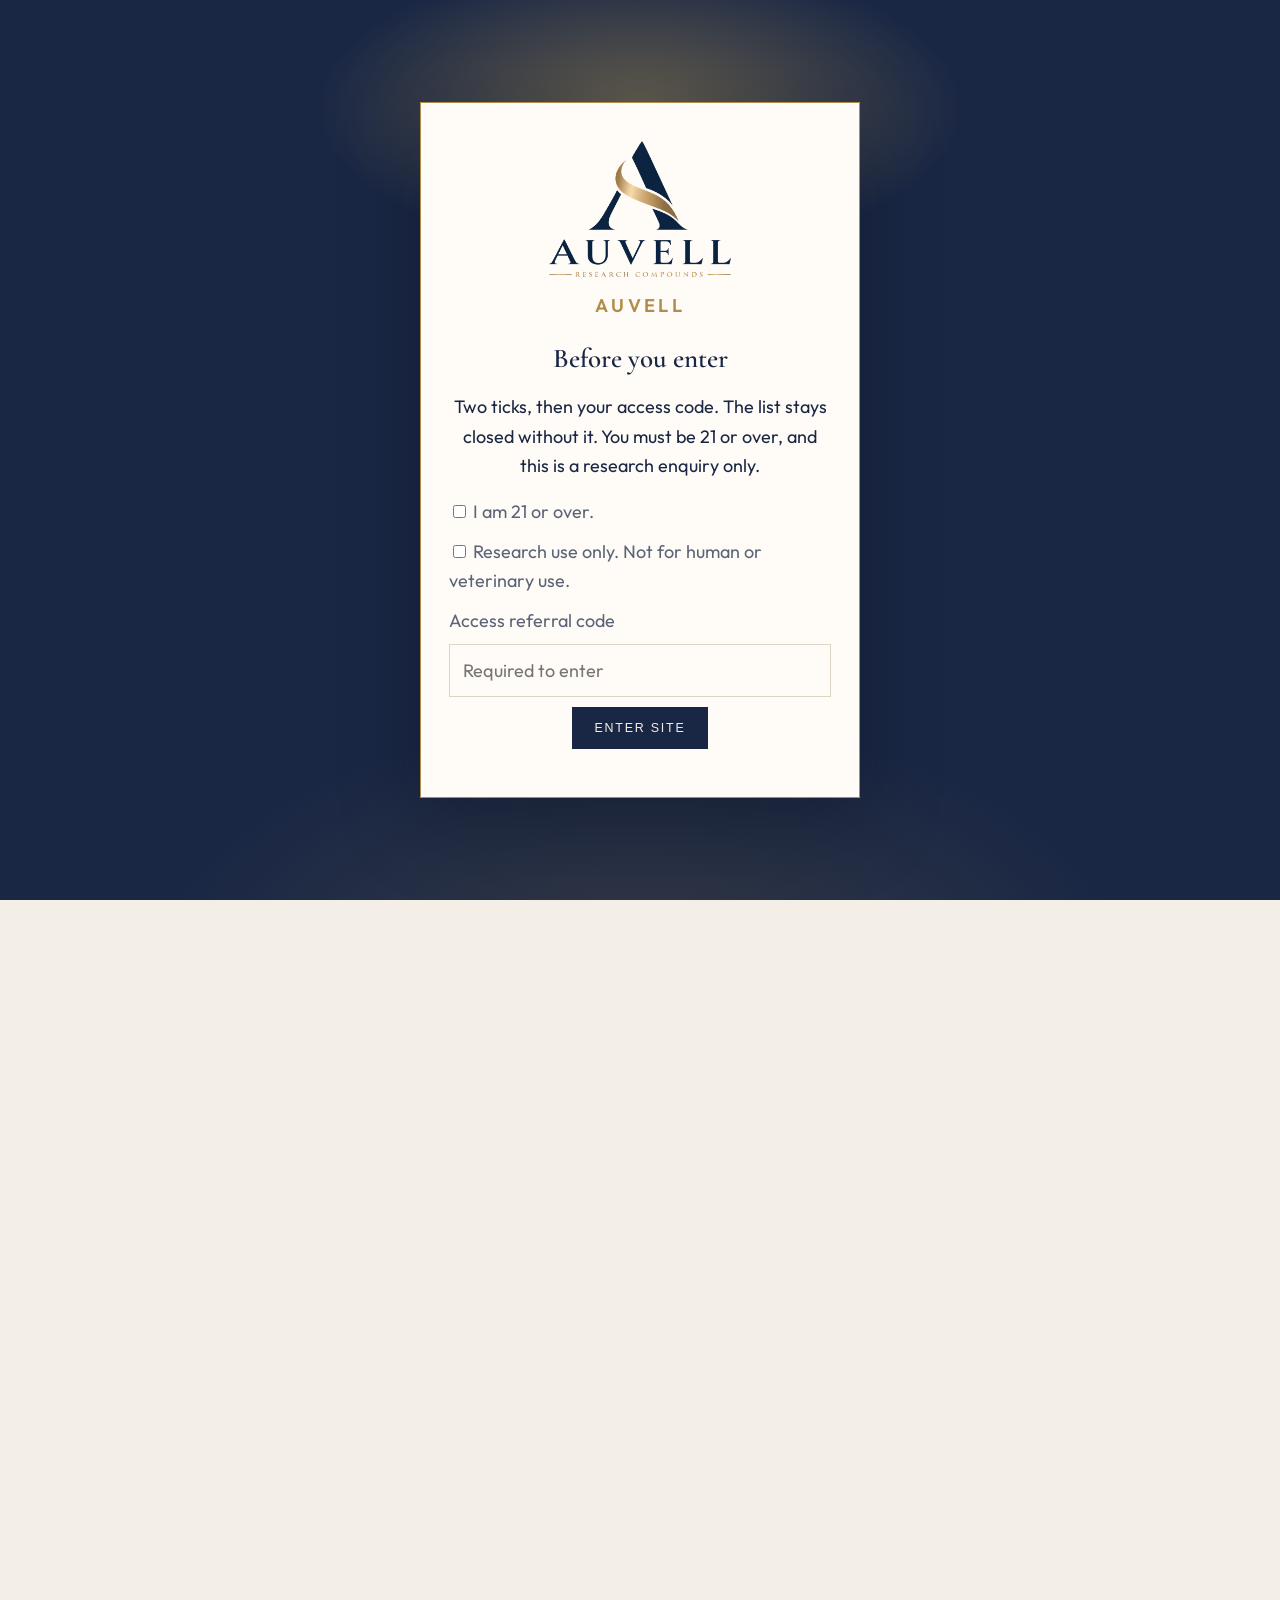
==== index.html @ 85a41030 "Cache-bust the new marble" ====
<!DOCTYPE html>
<html lang="en">
<head>
  <meta charset="UTF-8" />
  <meta name="viewport" content="width=device-width, initial-scale=1" />
  <title>Auvell</title>
  <link rel="stylesheet" href="site.css?v=48" />
  <link rel="stylesheet" href="glitch.css?v=19" />
  <script>
    window.AUVELL_CODES = ["JOSH", "TY", "BRAD", "WARDEN", "MAX", "SAUN", "MIKE"];
    function enterSite() {
      var age = document.getElementById("age");
      var ruo = document.getElementById("ruo");
      var gate = document.getElementById("gate");
      var err = document.getElementById("gate-err");
      var ref = document.getElementById("refcode");
      var code = ref && ref.value ? ref.value.replace(/\s+/g, "").toUpperCase() : "";
      if (!age || !ruo || !age.checked || !ruo.checked) {
        if (err) { err.style.display = "block"; err.textContent = "Tick both boxes, then enter your access code."; }
        return false;
      }
      var ok = window.AUVELL_CODES.map(function (c) { return String(c).trim().toUpperCase(); }).indexOf(code) !== -1;
      if (!ok) {
        if (err) { err.style.display = "block"; err.textContent = "That access code is not recognised. Try again."; }
        if (gate) {
          gate.classList.remove("glitching", "denied");
          void gate.offsetWidth;
          gate.classList.add("glitching", "denied");
          setTimeout(function () { gate.classList.remove("glitching", "denied"); }, 900);
        }
        return false;
      }
      try {
        sessionStorage.setItem("auvell-in", "1");
        sessionStorage.setItem("auvell-ref", code);
      } catch (e) {}
      if (gate) {
        gate.classList.remove("denied");
        gate.classList.add("glitching", "granted");
        setTimeout(function () {
          document.body.classList.add("entered");
          gate.classList.add("ceremony", "wash");
        }, 620);
        setTimeout(function () {
          gate.className = "gate hide";
          gate.style.display = "none";
        }, 2000);
      } else {
        document.body.classList.add("entered");
      }
      return false;
    }
  </script>
</head>
<body>
  <div id="gate" class="gate">
    <div class="glitch" aria-hidden="true"><span class="glitch-word">AUVELL</span></div>
    <div class="gate-card">
      <img class="gate-logo" src="logo.png?v=4" alt="Auvell" />
      <p class="kicker">Auvell</p>
      <h2>Before you enter</h2>
      <p>Two ticks, then your access code. The list stays closed without it. You must be 21 or over, and this is a research enquiry only.</p>
      <label class="check"><input id="age" type="checkbox" /> I am 21 or over.</label>
      <label class="check"><input id="ruo" type="checkbox" /> Research use only. Not for human or veterinary use.</label>
      <label class="check" style="display:block;text-align:left">Access referral code<input id="refcode" type="text" placeholder="Required to enter" autocomplete="off" style="margin-top:8px;width:100%" /></label>
      <p id="gate-err" style="display:none;color:#b08d4a">Tick both boxes and enter a valid access code.</p>
      <p><button class="btn solid" type="button" onclick="enterSite()">Enter site</button></p>
      <script>document.getElementById("refcode").addEventListener("keydown", function (e) { if (e.key === "Enter") enterSite(); });</script>
    </div>
  </div>
  <header class="top">
    <a class="brand" href="index.html"><img src="logo.png?v=4" data-logo alt="Auvell" /></a>
    <nav class="nav">
      <a class="on" href="index.html">Home</a>
      <a href="#list">The list</a>
      <a href="#path">Enquiry</a>
      <a href="#keep">Keep</a>
      <a href="quality.html">Quality</a>
      <a href="note.html">Note</a>
    </nav>
    <div class="top-actions">
      <a class="bag" href="note.html">Note <span id="basket-count">0</span></a>
      <button class="menu" type="button">Menu</button>
    </div>
  </header>
  <aside class="panel">
    <a href="index.html">Home</a><a href="#list">The list</a><a href="#path">Enquiry</a><a href="#keep">Keep</a><a href="quality.html">Quality</a><a href="note.html">Your note</a><a href="contact.html">Enquire</a><a href="about.html">About</a><a href="legal.html">Read first</a>
  </aside>
  <main class="storefront">
    <section class="hero wrap">
      <img class="mark" data-logo alt="" />
      <p class="kicker">Research materials</p>
      <h1>Auvell <em>holds the list.</em></h1>
      <p class="lead">The current list of research chemicals. Read what they are, how the powder is kept, then put a question on a note. This is not a shop till.</p>
      <div class="wheel"><div class="wheel-track"><div class="wheel-set"><figure class="wheel-item" data-id="mt2" role="button" tabindex="0" onclick="openDetail('mt2')"><img src="vials/mt2.png?v=2" alt="" /><figcaption>MT2</figcaption></figure><figure class="wheel-item" data-id="ghkcu" role="button" tabindex="0" onclick="openDetail('ghkcu')"><img src="vials/ghkcu.png?v=2" alt="" /><figcaption>GHK-Cu</figcaption></figure><figure class="wheel-item" data-id="water" role="button" tabindex="0" onclick="openDetail('water')"><img src="vials/water.png?v=2" alt="" /><figcaption>Water</figcaption></figure><figure class="wheel-item" data-id="blend" role="button" tabindex="0" onclick="openDetail('blend')"><img src="vials/blend.png?v=2" alt="" /><figcaption>KPV / BPC / TB</figcaption></figure><figure class="wheel-item" data-id="reta" role="button" tabindex="0" onclick="openDetail('reta')"><img src="vials/reta.png?v=2" alt="" /><figcaption>RT30</figcaption></figure><figure class="wheel-item" data-id="hgh" role="button" tabindex="0" onclick="openDetail('hgh')"><img src="vials/hgh.png?v=2" alt="" /><figcaption>HGH</figcaption></figure><figure class="wheel-item" data-id="motsc" role="button" tabindex="0" onclick="openDetail('motsc')"><img src="vials/motsc.png" alt="" /><figcaption>MOTS-c</figcaption></figure><figure class="wheel-item" data-id="selank" role="button" tabindex="0" onclick="openDetail('selank')"><img src="vials/selank.png" alt="" /><figcaption>Selank & Semax</figcaption></figure><figure class="wheel-item" data-id="nad" role="button" tabindex="0" onclick="openDetail('nad')"><img src="vials/nad.png" alt="" /><figcaption>NAD+</figcaption></figure></div><div class="wheel-set"><figure class="wheel-item" data-id="mt2" role="button" tabindex="0" onclick="openDetail('mt2')"><img src="vials/mt2.png?v=2" alt="" /><figcaption>MT2</figcaption></figure><figure class="wheel-item" data-id="ghkcu" role="button" tabindex="0" onclick="openDetail('ghkcu')"><img src="vials/ghkcu.png?v=2" alt="" /><figcaption>GHK-Cu</figcaption></figure><figure class="wheel-item" data-id="water" role="button" tabindex="0" onclick="openDetail('water')"><img src="vials/water.png?v=2" alt="" /><figcaption>Water</figcaption></figure><figure class="wheel-item" data-id="blend" role="button" tabindex="0" onclick="openDetail('blend')"><img src="vials/blend.png?v=2" alt="" /><figcaption>KPV / BPC / TB</figcaption></figure><figure class="wheel-item" data-id="reta" role="button" tabindex="0" onclick="openDetail('reta')"><img src="vials/reta.png?v=2" alt="" /><figcaption>RT30</figcaption></figure><figure class="wheel-item" data-id="hgh" role="button" tabindex="0" onclick="openDetail('hgh')"><img src="vials/hgh.png?v=2" alt="" /><figcaption>HGH</figcaption></figure><figure class="wheel-item" data-id="motsc" role="button" tabindex="0" onclick="openDetail('motsc')"><img src="vials/motsc.png" alt="" /><figcaption>MOTS-c</figcaption></figure><figure class="wheel-item" data-id="selank" role="button" tabindex="0" onclick="openDetail('selank')"><img src="vials/selank.png" alt="" /><figcaption>Selank & Semax</figcaption></figure><figure class="wheel-item" data-id="nad" role="button" tabindex="0" onclick="openDetail('nad')"><img src="vials/nad.png" alt="" /><figcaption>NAD+</figcaption></figure></div></div></div></div>
    </section>
    <aside class="flag" id="keep">
      <div><b>Keep</b>Lyophilised powder, capped: cold, dark, dry. Typically 2–5 °C. Keep away from heat. Do not freeze the cake unless the lot file says so.</div>
      <div><b>After water</b>Once bacteriostatic water is added, keep 2–8 °C. Short-life laboratory stock. Research handling only.</div>
    </aside>
    <section class="block wrap" id="who">
      <p class="kicker">Auvell</p>
      <h2>A short list. Not a clinic.</h2>
      <p>Auvell answers questions about the research chemicals on this list. We do not write protocols. We do not describe human use. You can ask about the name, the milligrams, the lot mark, and whether it is available to talk about.</p>
    </section>
    <section class="block wrap" id="path">
      <p class="kicker">How an enquiry works</p>
      <h2>Add. Note. Message.</h2>
      <div class="grid-3">
        <article class="tile"><p class="kicker">1</p><h3>Add</h3><p>Choose a research chemical. Choose how many. That does not buy anything. It only puts the name and the milligrams on your note.</p></article>
        <article class="tile"><p class="kicker">2</p><h3>Note</h3><p>The note is where the question lives. Typical listed figures sit there as context, not a bill. Write any research question you actually have.</p></article>
        <article class="tile"><p class="kicker">3</p><h3>Message</h3><p>Send the note on WhatsApp. The enquiry is written for you. Then the conversation is private, encrypted, and one to one.</p></article>
      </div>
      <p><a class="btn solid" href="note.html">Open your note</a></p>
    </section>
    <section class="block wrap">
      <p class="kicker">What this is</p>
      <h2>Short chains, held as powder.</h2>
      <p>A peptide research chemical is a short chain of amino acids made for laboratory work. Each one is listed by name and milligrams. Bacteriostatic water is listed on its own.</p>
      <div class="grid-3">
        <article class="tile"><h3>What they are</h3><p>Peptide research chemicals: short amino-acid chains listed by name and milligrams only. Not a medicine. Not a supplement.</p></article>
        <article class="tile"><h3>How they are kept</h3><p>Capped, away from heat and light. Lyophilised powder is typically held at 2–5 °C, cold, dark and dry. After water is added, keep 2–8 °C. The lot file overrides this if it says otherwise.</p></article>
        <article class="tile"><h3>What we will not do</h3><p>We will not teach reconstitution. We will not describe body use, oils, stacks or dosages. We will not write a protocol or a goal. If that is the question, we will not answer it.</p></article>
      </div>
    </section>
    <section class="block wrap" id="list">
      <p class="kicker">The list</p>
      <h2>The current list.</h2>
      <p>Typical listed figures are context from the wider market. They are not an Auvell price and they are not a charge.</p>
      <div class="shelf" id="grid">
        <article class="shelf-card" data-id="mt2"><div class="vial-ph"></div><div class="meta"><strong>Melanotan 2</strong><em>10 mg</em><p class="ref">Typical listed £49 · not an Auvell price</p><div class="card-actions"><button class="btn slim" type="button" onclick="openDetail('mt2')">Open</button><button class="btn slim solid" type="button" onclick="addOne('mt2','10 mg')">Add to note</button></div></div></article>
        <article class="shelf-card" data-id="ghkcu"><div class="vial-ph"></div><div class="meta"><strong>GHK-Cu</strong><em>100 mg</em><p class="ref">Typical listed £55 · not an Auvell price</p><div class="card-actions"><button class="btn slim" type="button" onclick="openDetail('ghkcu')">Open</button><button class="btn slim solid" type="button" onclick="addOne('ghkcu','100 mg')">Add to note</button></div></div></article>
        <article class="shelf-card" data-id="water"><div class="vial-ph water"></div><div class="meta"><strong>Bacteriostatic water</strong><em>10 mL · listed separately</em><p class="ref">Typical listed £12 · not an Auvell price</p><div class="card-actions"><button class="btn slim" type="button" onclick="openDetail('water')">Open</button><button class="btn slim solid" type="button" onclick="addOne('water','10 mL')">Add to note</button></div></div></article>
        <article class="shelf-card" data-id="blend"><div class="vial-ph"></div><div class="meta"><strong>KPV / BPC-157 / TB-500</strong><em>30 mg total · 10 mg of each</em><p class="ref">Typical listed £65 · not an Auvell price</p><div class="card-actions"><button class="btn slim" type="button" onclick="openDetail('blend')">Open</button><button class="btn slim solid" type="button" onclick="addOne('blend','30 mg mixed vial')">Add to note</button></div></div></article>
        <article class="shelf-card" data-id="reta"><div class="vial-ph"></div><div class="meta"><strong>Retatrutide</strong><em>30 mg</em><p class="ref">Typical listed £165 · not an Auvell price</p><div class="card-actions"><button class="btn slim" type="button" onclick="openDetail('reta')">Open</button><button class="btn slim solid" type="button" onclick="addOne('reta','30 mg')">Add to note</button></div></div></article>
        <article class="shelf-card" data-id="hgh"><div class="vial-ph"></div><div class="meta"><strong>HGH</strong><em>36 IU</em><p class="ref">Typical listed £46.67 · not an Auvell price</p><div class="card-actions"><button class="btn slim" type="button" onclick="openDetail('hgh')">Open</button><button class="btn slim solid" type="button" onclick="addOne('hgh','36 IU')">Add to note</button></div></div></article>
        <article class="shelf-card" data-id="motsc"><div class="vial-ph"></div><div class="meta"><strong>MOTS-c</strong><em>10 mg</em><p class="ref">Typical listed — ask · not an Auvell price</p><div class="card-actions"><button class="btn slim" type="button" onclick="openDetail('motsc')">Open</button><button class="btn slim solid" type="button" onclick="addOne('motsc','10 mg')">Add to note</button></div></div></article>
        <article class="shelf-card" data-id="selank"><div class="vial-ph"></div><div class="meta"><strong>Selank & Semax</strong><em>10 mg / 10 mg</em><p class="ref">Typical listed — ask · not an Auvell price</p><div class="card-actions"><button class="btn slim" type="button" onclick="openDetail('selank')">Open</button><button class="btn slim solid" type="button" onclick="addOne('selank','10 mg / 10 mg')">Add to note</button></div></div></article>
        <article class="shelf-card" data-id="nad"><div class="vial-ph"></div><div class="meta"><strong>NAD+</strong><em>500 mg</em><p class="ref">Typical listed — ask · not an Auvell price</p><div class="card-actions"><button class="btn slim" type="button" onclick="openDetail('nad')">Open</button><button class="btn slim solid" type="button" onclick="addOne('nad','500 mg')">Add to note</button></div></div></article>

      </div>
    </section>
    <section class="block wrap" id="paper">
      <p class="kicker">Paper</p>
      <h2>Each research chemical has a lot mark.</h2>
      <p>Lab reports are not published on this page. 17 lab reports are available. To see them, leave a note.</p>
      <ul class="lots">
        <li><strong>Melanotan 2</strong> · AUV-MT2</li>
        <li><strong>GHK-Cu</strong> · AUV-GHK</li>
        <li><strong>Bacteriostatic water</strong> · AUV-BW</li>
        <li><strong>KPV / BPC-157 / TB-500</strong> · AUV-BLD</li>
        <li><strong>Retatrutide</strong> · AUV-R30</li>
        <li><strong>HGH</strong> · AUV-HGH</li>
        <li><strong>MOTS-c</strong> · AUV-MOTS</li>
        <li><strong>Selank & Semax</strong> · AUV-SS</li>
        <li><strong>NAD+</strong> · AUV-NAD</li>
      </ul>
      <p><a class="btn" href="quality.html">Open Quality</a> <a class="btn solid" href="note.html">Leave a note</a></p>
    </section>
  </main>
  <footer class="foot"><div class="wrap"><div>Auvell · research enquiries only</div><div><a href="note.html">Your note</a> · <a href="quality.html">Quality</a></div></div></footer>
  
<script>
(function () {
  function start() {
    var wheel = document.querySelector(".wheel");
    var track = wheel && wheel.querySelector(".wheel-track");
    if (!wheel || !track) return;
    var x = 0, holding = false, swiping = false, hover = false, sx = 0, so = 0, moved = 0, last = 0, pressed = null;
    function half() { return track.scrollWidth / 2 || 1; }
    function wrap() { var h = half(); while (x > 0) x -= h; while (x <= -h) x += h; }
    function draw() { track.style.transform = "translate3d(" + x + "px,0,0)"; }
    function tick(t) {
      if (!holding && !hover) { x -= Math.min(32, t - (last || t)) * 0.05; wrap(); draw(); }
      last = t; requestAnimationFrame(tick);
    }
    requestAnimationFrame(tick);
    wheel.addEventListener("mouseenter", function () { hover = true; });
    wheel.addEventListener("mouseleave", function () { hover = false; });
    wheel.addEventListener("pointerdown", function (e) {
      if (e.button !== undefined && e.button !== 0) return;
      holding = true; swiping = false; moved = 0; sx = e.clientX; so = x;
      pressed = e.target.closest && e.target.closest("[data-id]");
      wheel.querySelectorAll(".wheel-item.lit").forEach(function (n) { n.classList.remove("lit"); });
      if (pressed) pressed.classList.add("lit");
    });
    wheel.addEventListener("pointermove", function (e) {
      if (!holding) return;
      moved = Math.abs(e.clientX - sx);
      if (!swiping && moved > 28) { swiping = true; wheel.classList.add("swiping"); }
      if (!swiping) return;
      x = so + (e.clientX - sx); wrap(); draw();
    });
    function end() {
      if (!holding) return;
      var open = !swiping && moved < 28 && pressed;
      holding = false;
      wheel.classList.remove("swiping");
      if (open && window.openDetail) window.openDetail(pressed.getAttribute("data-id"));
      swiping = false; moved = 0; pressed = null;
    }
    wheel.addEventListener("pointerup", end);
    wheel.addEventListener("pointercancel", function () { holding = false; swiping = false; pressed = null; wheel.classList.remove("swiping"); });
  }
  if (document.readyState === "loading") document.addEventListener("DOMContentLoaded", start);
  else start();
})();
</script>

  <script src="app.js?v=42"></script>
</body>
</html>
---- site.css ----
@import url("https://fonts.googleapis.com/css2?family=Cormorant+Garamond:ital,wght@0,500;0,600;1,500&family=Outfit:wght@400;500;600&display=swap");
:root { --bg:#f3eee4; --card:#fffcf7; --navy:#1a2744; --gold:#b08d4a; --line:#ddd4c4; --mute:#5c6578; --ink:#1a2744; }
* { box-sizing:border-box; }
html { scroll-behavior:smooth; scroll-padding-top: 120px; }
body { margin:0; background:#f4efe6 url('marble.png?v=2') center top / cover no-repeat fixed; color:var(--ink); font-family:Outfit,system-ui,sans-serif; font-size:18px; line-height:1.65; }
img { max-width:100%; display:block; }
a { color:inherit; text-decoration:none; }
h1,h2,h3 { font-family:"Cormorant Garamond",Georgia,serif; font-weight:600; }
.wrap { width:min(1140px, calc(100% - 40px)); margin:0 auto; }
.top { position:sticky; top:0; z-index:40; display:flex; align-items:center; justify-content:space-between; gap:16px; padding:16px 28px; background:rgba(243,238,228,.92); border-bottom:1px solid var(--line); backdrop-filter:blur(12px); transition: all .45s cubic-bezier(.22,.8,.28,1); }
body.scrolled .top { top:10px; margin:0 14px; padding:10px 22px; border:1px solid rgba(176,141,74,.45); border-radius:999px; background:rgba(255,252,247,.92); box-shadow:0 10px 40px rgba(26,39,68,.12); }
.brand img { height:78px; width:auto; object-fit:contain; transition:height .35s ease; background:transparent; }
body.scrolled .brand img { height:48px; }
.nav { display:flex; gap:22px; font-size:.95rem; letter-spacing:.14em; text-transform:uppercase; color:var(--mute); font-weight:500; }
.nav a.on,.nav a:hover { color:var(--gold); }
.menu { display:none; background:#fffcf7; border:1px solid var(--line); color:var(--navy); padding:10px 14px; letter-spacing:.14em; text-transform:uppercase; font-size:.8rem; min-height:44px; position:relative; z-index:41; }
.hero { padding:72px 0 36px; text-align:center; }
.hero .mark { height:168px; width:auto; margin:0 auto 18px; object-fit:contain; }
.kicker { color:var(--gold); letter-spacing:.18em; text-transform:uppercase; font-size:1.15rem; font-weight:600; margin:0 0 16px; }
.hero h1 { font-size:clamp(3rem,7.4vw,5.6rem); margin:0; line-height:1.08; color:var(--navy); }
.hero h1 em { font-style:italic; color:var(--gold); }
.lead { max-width:40rem; margin:20px auto 0; color:var(--mute); font-size:1.08rem; }
.btn { display:inline-block; border:1px solid var(--gold); color:var(--navy); padding:13px 22px; letter-spacing:.14em; text-transform:uppercase; font-size:.78rem; background:none; cursor:pointer; }
.btn.solid { background:var(--navy); border-color:var(--navy); color:#f3eee4; }
.top-actions { display:flex; gap:8px; align-items:center; }
.bag { border:1px solid var(--line); background:none; color:var(--navy); padding:8px 14px; letter-spacing:.12em; text-transform:uppercase; font-size:.8rem; }
.page { padding:36px 0 80px; }
.page h1 { font-size:clamp(2.3rem,6vw,3.8rem); margin:0 0 14px; }
.page p { color:var(--mute); max-width:42rem; }
.block { padding:56px 0; border-top:1px solid var(--line); }
.block h2 { font-size:clamp(2.35rem,4.6vw,3.4rem); margin:0 0 16px; }
.grid-3 { display:grid; grid-template-columns:repeat(3,1fr); gap:18px; margin-top:26px; }
.tile { background:linear-gradient(180deg,#fffdf8,#f7f0e4); border:1px solid #d4c4a4; padding:28px 24px; box-shadow:0 10px 28px rgba(26,39,68,.06); }
.tile h3 { margin:0 0 16px; padding-bottom:14px; font-size:2.05rem; border-bottom:2px solid var(--gold); color:var(--navy); }
.tile .kicker { font-size:1.1rem; font-weight:600; }
.flag { position:relative; margin:18px auto; width:min(1140px, calc(100% - 40px)); background:#1a2744; color:#f3eee4; border-radius:18px; padding:16px 22px; display:flex; gap:18px; align-items:flex-start; box-shadow:0 12px 30px rgba(26,39,68,.18); }
.flag b { color:#d7c39a; letter-spacing:.18em; text-transform:uppercase; font-size:.82rem; display:block; margin-bottom:4px; }
.flag p, .flag div { margin:0; color:#d5d0c6; font-size:.98rem; }
#keep, #list, #path, #who, #paper { scroll-margin-top: 120px; }
.meta { display:flex; flex-direction:column; gap:6px; }
.meta strong { font-size:1.2rem; }
.meta em { color:var(--gold); font-style:normal; }
.ref { margin:8px 0; color:var(--navy); font-size:.95rem; }
.hint { margin:8px 0; color:var(--mute); font-size:.8rem; }
.card-actions { display:flex; gap:8px; flex-wrap:wrap; margin-top:8px; }
.btn.slim { padding:9px 12px; font-size:.7rem; }
.note { background:var(--card); border:1px solid var(--line); padding:22px; margin-top:18px; }
.foot { border-top:1px solid var(--line); padding:28px 0 40px; color:var(--mute); }
.gate { position:fixed; inset:0; z-index:40; display:grid; place-items:center; overflow:hidden; background: radial-gradient(520px 240px at 50% 12%, rgba(212,175,90,.4), transparent 62%), radial-gradient(900px 500px at 50% 110%, rgba(176,141,74,.18), transparent 55%), #1a2744; transition: background 1.3s ease, opacity 1.15s ease .1s; }
.gate.hide { display:none !important; }
.gate.wash { background: #f3eee4; opacity: 0; pointer-events: none; }
.gate-logo { height:148px; width:auto; margin:0 auto 8px; object-fit:contain; }
.doors { display:none; }
.gate.ceremony .gate-card { opacity:0; pointer-events:none; }
.gate-card { width:min(440px, calc(100% - 32px)); padding:32px 28px; animation:unlock .7s ease both; position:relative; z-index:4; text-align:center; background:#fffcf7; border:1px solid #b08d4a; box-shadow:0 24px 70px rgba(10,16,32,.35); }
.gate-card h2 { margin:0 0 10px; }
.gate-card p { margin:0 auto 16px; }
.check { display:block; margin:10px 0; color:var(--mute); text-align:left; }
.panel { position:fixed; top:0; right:0; bottom:0; width:min(320px,86vw); background:#fffcf7; border-left:1px solid var(--line); padding:88px 24px 24px; transform:translateX(100%); transition:transform .35s ease; z-index:25; pointer-events:none; }
body.menu-open .panel { transform:none; pointer-events:auto; }
.panel a { display:block; padding:12px 0; letter-spacing:.14em; text-transform:uppercase; font-size:.85rem; border-bottom:1px solid var(--line); }
.scrim { position:fixed; inset:0; background:rgba(26,39,68,.35); opacity:0; pointer-events:none; z-index:24; }
.drawer { position:fixed; top:0; right:0; bottom:0; width:min(400px,92vw); background:#fffcf7; border-left:1px solid var(--line); z-index:36; padding:22px; transform:translateX(100%); transition:transform .35s ease; overflow:auto; }
body.cart-open .drawer { transform:none; }
body.menu-open .scrim, body.cart-open .scrim { opacity:1; pointer-events:auto; }
.line { display:flex; justify-content:space-between; align-items:flex-start; gap:16px; padding:16px 0; border-bottom:1px solid var(--line); }
.line strong { display:block; font-size:1.05rem; }
.line .sub { display:block; margin-top:4px; color:var(--mute); font-size:.92rem; }
.step { display:flex; align-items:center; gap:10px; flex-shrink:0; }
.step button { width:36px; height:36px; border:1px solid var(--line); background:#fffcf7; color:var(--navy); }
input, textarea { background:#fffcf7; color:var(--navy); border:1px solid var(--line); padding:11px 13px; font:inherit; }
textarea { width:100%; min-height:120px; display:block; margin-top:8px; }
.shelf { display:flex; flex-direction:column; gap:18px; margin-top:28px; }
.shelf-card { display:grid; grid-template-columns:110px 1fr; gap:16px; align-items:center; padding:16px; background:#fffcf7; border:1px solid var(--line); }
.shelf-card:hover { border-color:var(--gold); }
.vial-ph { position:relative; width:86px; height:140px; margin:0 auto; background: linear-gradient(#b08d4a,#8a6c32) 50% 8px / 36px 14px no-repeat, linear-gradient(#1a2744,#24365c) 50% 26px / 52px 96px no-repeat, linear-gradient(#d7c39a,#b08d4a) 50% 122px / 28px 10px no-repeat; }
.vial-ph.water { background: linear-gradient(#cfd6e4,#9aa6bf) 50% 8px / 36px 14px no-repeat, linear-gradient(#e8eef8,#c5d0e4) 50% 26px / 52px 96px no-repeat, linear-gradient(#9aa6bf,#6d7a94) 50% 122px / 28px 10px no-repeat; }
.counter .vial-ph::after { content:attr(data-name); position:absolute; left:50%; top:62px; transform:translateX(-50%); width:48px; text-align:center; color:#f3eee4; font-size:.62rem; letter-spacing:.08em; text-transform:uppercase; font-weight:600; line-height:1.2; }
.counter .vial-ph.water::after { color:#1a2744; }
.counter .vial-ph.labeled::after { content:none; }
.counter .vial-label { position:absolute; left:50%; top:54px; transform:translateX(-50%); width:50px; text-align:center; color:#f3eee4; font-size:.52rem; letter-spacing:.06em; text-transform:uppercase; font-weight:600; line-height:1.25; }
.modal { position:fixed; inset:0; z-index:50; display:none; align-items:center; justify-content:center; padding:48px 20px; background:rgba(243,238,228,.28); backdrop-filter:blur(14px); -webkit-backdrop-filter:blur(14px); }
body.detail-open { overflow:hidden; }
body.detail-open .modal { display:flex !important; }
.modal-card { position:relative; width:min(680px,100%); max-height:78vh; background:linear-gradient(#fffcf7,#f7f0e4); border:1px solid #d4c4a4; border-radius:28px; overflow:hidden; box-shadow:0 24px 70px rgba(26,39,68,.22); display:flex; flex-direction:column; }
.modal-x { position:absolute; top:16px; right:16px; z-index:2; border:1px solid var(--line); border-radius:999px; background:#fffcf7; color:var(--navy); padding:6px 12px; letter-spacing:.12em; text-transform:uppercase; font-size:.7rem; cursor:pointer; }
.modal-scroll { overflow:auto; padding:32px 28px 40px; max-height:78vh; -webkit-mask-image:linear-gradient(to bottom, transparent 0, #000 28px, #000 calc(100% - 32px), transparent 100%); mask-image:linear-gradient(to bottom, transparent 0, #000 28px, #000 calc(100% - 32px), transparent 100%); }
.modal-visual { margin:0 auto 16px; text-align:center; width:min(280px, 78%); background:#fffcf7; border:1px solid #e4d8c4; border-radius:28px; overflow:hidden; padding:18px 12px 8px; box-shadow:0 8px 24px rgba(26,39,68,.06); }
.modal-visual img { width:min(180px, 80%); margin:0 auto 8px; border:none; border-radius:18px; background:transparent; display:block; }
.modal-scroll h2 { font-size:2.2rem; margin:0 0 10px; }
.stage { display:inline-block; margin:8px 0 12px; padding:6px 10px; border:1px solid var(--gold); color:var(--navy); letter-spacing:.06em; text-transform:uppercase; font-size:.72rem; font-weight:600; }
.study { margin:18px 0; padding:16px 0; border-top:1px solid var(--line); border-bottom:1px solid var(--line); }
.study p { color:var(--mute); font-size:.98rem; }
.study strong { color:var(--navy); }
.qty { display:flex; align-items:center; gap:10px; margin:16px 0; }
.qty button { width:36px; height:36px; border:1px solid var(--line); background:#fffcf7; color:var(--navy); }
.storefront { opacity:0; }
body.entered .storefront { opacity:1; animation: storefront 1.35s ease both; }
.counter { display:flex; justify-content:center; gap:22px; margin:36px auto 0; align-items:flex-end; }
.lots { list-style:none; padding:0; margin:22px 0; max-width:40rem; }
.lots li { padding:14px 0; border-bottom:1px solid var(--line); }
.lots .sub { display:block; color:var(--mute); margin-top:4px; }
.lab-count { color:var(--navy); font-size:1.2rem; font-weight:600; max-width:42rem; }
.text-link { color:var(--gold); letter-spacing:.06em; }
@keyframes unlock { from { transform:scale(.92); opacity:0; } to { transform:none; opacity:1; } }
@keyframes storefront { from { opacity:0; } to { opacity:1; } }
@media (max-width:860px) { .nav{display:none;} .menu{display:block;} .grid-3{grid-template-columns:1fr;} .flag{flex-direction:column; gap:8px;} }
@media (max-width:640px) { .shelf-card{grid-template-columns:72px 1fr;} .vial-ph{width:58px;height:100px;background-size:24px 10px,36px 68px,18px 8px;} .counter .vial-ph::after{top:44px;width:34px;font-size:.5rem;} .counter .vial-label{top:38px;width:36px;font-size:.42rem;} .brand img{height:56px;} body.scrolled .brand img{height:40px;} .top{padding:12px 16px;} .counter{gap:10px;} html{scroll-padding-top:96px;} #keep,#list,#path,#who,#paper{scroll-margin-top:96px;} .modal{padding:16px;} .modal-scroll{padding:28px 18px 36px;} }

.wheel { overflow:hidden; touch-action:pan-y; width:100vw; margin:36px calc(50% - 50vw) 8px; mask-image:linear-gradient(90deg, transparent, #000 6%, #000 94%, transparent); -webkit-mask-image:linear-gradient(90deg, transparent, #000 6%, #000 94%, transparent); }
.wheel { touch-action:pan-y; cursor:grab; }
.wheel-track { display:flex; width:max-content; will-change:transform; }
.wheel-item { cursor:pointer; }
.wheel-set { display:flex; gap:36px; padding-right:36px; }
.wheel-item { margin:0; width:196px; flex:0 0 196px; text-align:center; }
.wheel-item img { width:150px; height:186px; object-fit:contain; margin:0 auto; }
.wheel-item figcaption { margin-top:10px; color:var(--navy); font-size:.95rem; font-weight:600; letter-spacing:.06em; text-transform:uppercase; }
@keyframes wheel { from { transform:translateX(0); } to { transform:translateX(-50%); } }
@media (prefers-reduced-motion:reduce) { .wheel-track { animation:wheel 80s linear infinite; } }

.btn, .menu, .bag { touch-action:manipulation; }
.copy-box { width:100%; min-height:140px; margin-top:12px; }
.note label, .enquire label { display:block; margin:18px 0 0; letter-spacing:.1em; text-transform:uppercase; font-size:.78rem; color:var(--navy); font-weight:500; }
.note input, .enquire input, .note select, .enquire select { width:100%; display:block; margin-top:8px; }
.channels { display:flex; gap:8px; flex-wrap:wrap; margin-top:18px; }
.channels [hidden] { display:none !important; }
.chat-status { margin:14px 0 0; padding:12px 14px; border:1px solid var(--line); background:#fffcf7; color:var(--mute); font-size:.88rem; max-width:42rem; }
.chat-status[data-kind="warn"] { border-color:var(--gold); color:var(--navy); }
.chat-status[data-kind="ok"] { border-color:var(--navy); }
.chat-status[hidden] { display:none; }
.foot .wrap { display:flex; justify-content:space-between; gap:16px; flex-wrap:wrap; }

body:not(.entered) .top,
body:not(.entered) .panel,
body:not(.entered) .storefront,
body:not(.entered) .foot,
body:not(.entered) .flag { visibility:hidden; }
.gate { z-index:80; }

.wheel-item { transition: transform .25s ease, filter .25s ease; }
.wheel-item img { transition: transform .25s ease, filter .25s ease; }
.wheel-item:hover, .wheel-item.lit { transform: translateY(-8px); }
.wheel-item:hover img, .wheel-item.lit img { transform: scale(1.06); filter: drop-shadow(0 12px 16px rgba(26,39,68,.18)) drop-shadow(0 0 0 #b08d4a); outline: 2px solid #b08d4a; outline-offset: 6px; border-radius: 18px; }
.wheel.swiping { cursor: grabbing; }
.wheel.swiping .wheel-item { cursor: grabbing; }

.top { background:rgba(243,238,228,.94); }
---- glitch.css ----
.glitch{display:none;position:absolute;inset:0;z-index:6;pointer-events:none;background:repeating-linear-gradient(0deg,rgba(243,238,228,.08) 0 1px,transparent 1px 5px),radial-gradient(circle at 50% 40%,rgba(176,141,74,.22),transparent 55%);}
.gate.glitching .glitch{display:grid;place-items:center;animation:glitchfade .7s ease both;}
.gate.glitching .gate-card{animation:glitchcard .45s steps(3) both;}
.glitch-word{font-family:"Cormorant Garamond",Georgia,serif;font-size:clamp(3rem,12vw,7rem);color:#f3eee4;letter-spacing:.22em;text-transform:uppercase;position:relative;animation:glitchtext .7s steps(2) both;text-shadow:4px 0 #b08d4a,-4px 0 #6ea0ff;}
.glitch-word:before,.glitch-word:after{content:"AUVELL";position:absolute;left:0;top:0;width:100%;}
.glitch-word:before{color:#b08d4a;animation:glitchshift .7s steps(2) both;clip-path:inset(0 0 55% 0);}
.glitch-word:after{color:#8fb4ff;animation:glitchshift2 .7s steps(2) both;clip-path:inset(50% 0 0 0);}
@keyframes glitchfade{0%{opacity:0}10%{opacity:1}70%{opacity:1}100%{opacity:0}}
@keyframes glitchcard{0%{opacity:1;transform:none;filter:none}25%{opacity:.35;transform:translate(-8px,3px) skewX(-4deg)}50%{opacity:1;transform:translate(10px,-4px)}75%{opacity:.15;transform:translate(-12px,5px)}100%{opacity:0}}
@keyframes glitchtext{0%{transform:none}20%{transform:translate(6px,-3px)}40%{transform:translate(-8px,4px)}70%{transform:translate(-10px,-2px)}100%{transform:none}}
@keyframes glitchshift{0%{transform:translate(0)}30%{transform:translate(-10px,3px)}60%{transform:translate(8px,-4px)}100%{transform:translate(0)}}
@keyframes glitchshift2{0%{transform:translate(0)}30%{transform:translate(9px,-2px)}60%{transform:translate(-7px,5px)}100%{transform:translate(0)}}
@media (prefers-reduced-motion:reduce){.gate.glitching .glitch,.gate.glitching .gate-card,.glitch-word,.glitch-word:before,.glitch-word:after{animation:none}.gate.glitching .glitch{display:none}}

.gate.denied { background:#3a1218; }
.gate.denied .glitch-word { color:#ffd0d0; text-shadow:4px 0 #ff4d4d,-4px 0 #7a1020; }
.gate.denied .glitch-word:before { color:#ff4d4d; }
.gate.denied .glitch-word:after { color:#ffb4b4; }
.gate.denied .gate-card { animation:deny .7s steps(2) both; }
@keyframes deny { 0%{transform:none} 20%{transform:translate(-10px,2px)} 40%{transform:translate(8px,-3px)} 70%{transform:translate(-6px,1px)} 100%{transform:none} }

.gate.granted .glitch { display:grid; place-items:center; animation:grantfade .7s ease both; }
.gate.granted .glitch-word { color:#e8fff4; text-shadow:5px 0 #3dff8a,-5px 0 #4d8cff; animation:glitchtext .7s steps(2) both; }
.gate.granted .glitch-word:before { color:#3dff8a; animation:glitchshift .7s steps(2) both; }
.gate.granted .glitch-word:after { color:#4d8cff; animation:glitchshift2 .7s steps(2) both; }
.gate.granted .gate-card { animation:grantcard .55s steps(2) both; }
@keyframes grantfade { 0%{opacity:0} 12%{opacity:1} 70%{opacity:1} 100%{opacity:0} }
@keyframes grantcard { 0%{filter:none} 30%{filter:hue-rotate(80deg)} 60%{filter:hue-rotate(200deg)} 100%{filter:none; opacity:0} }
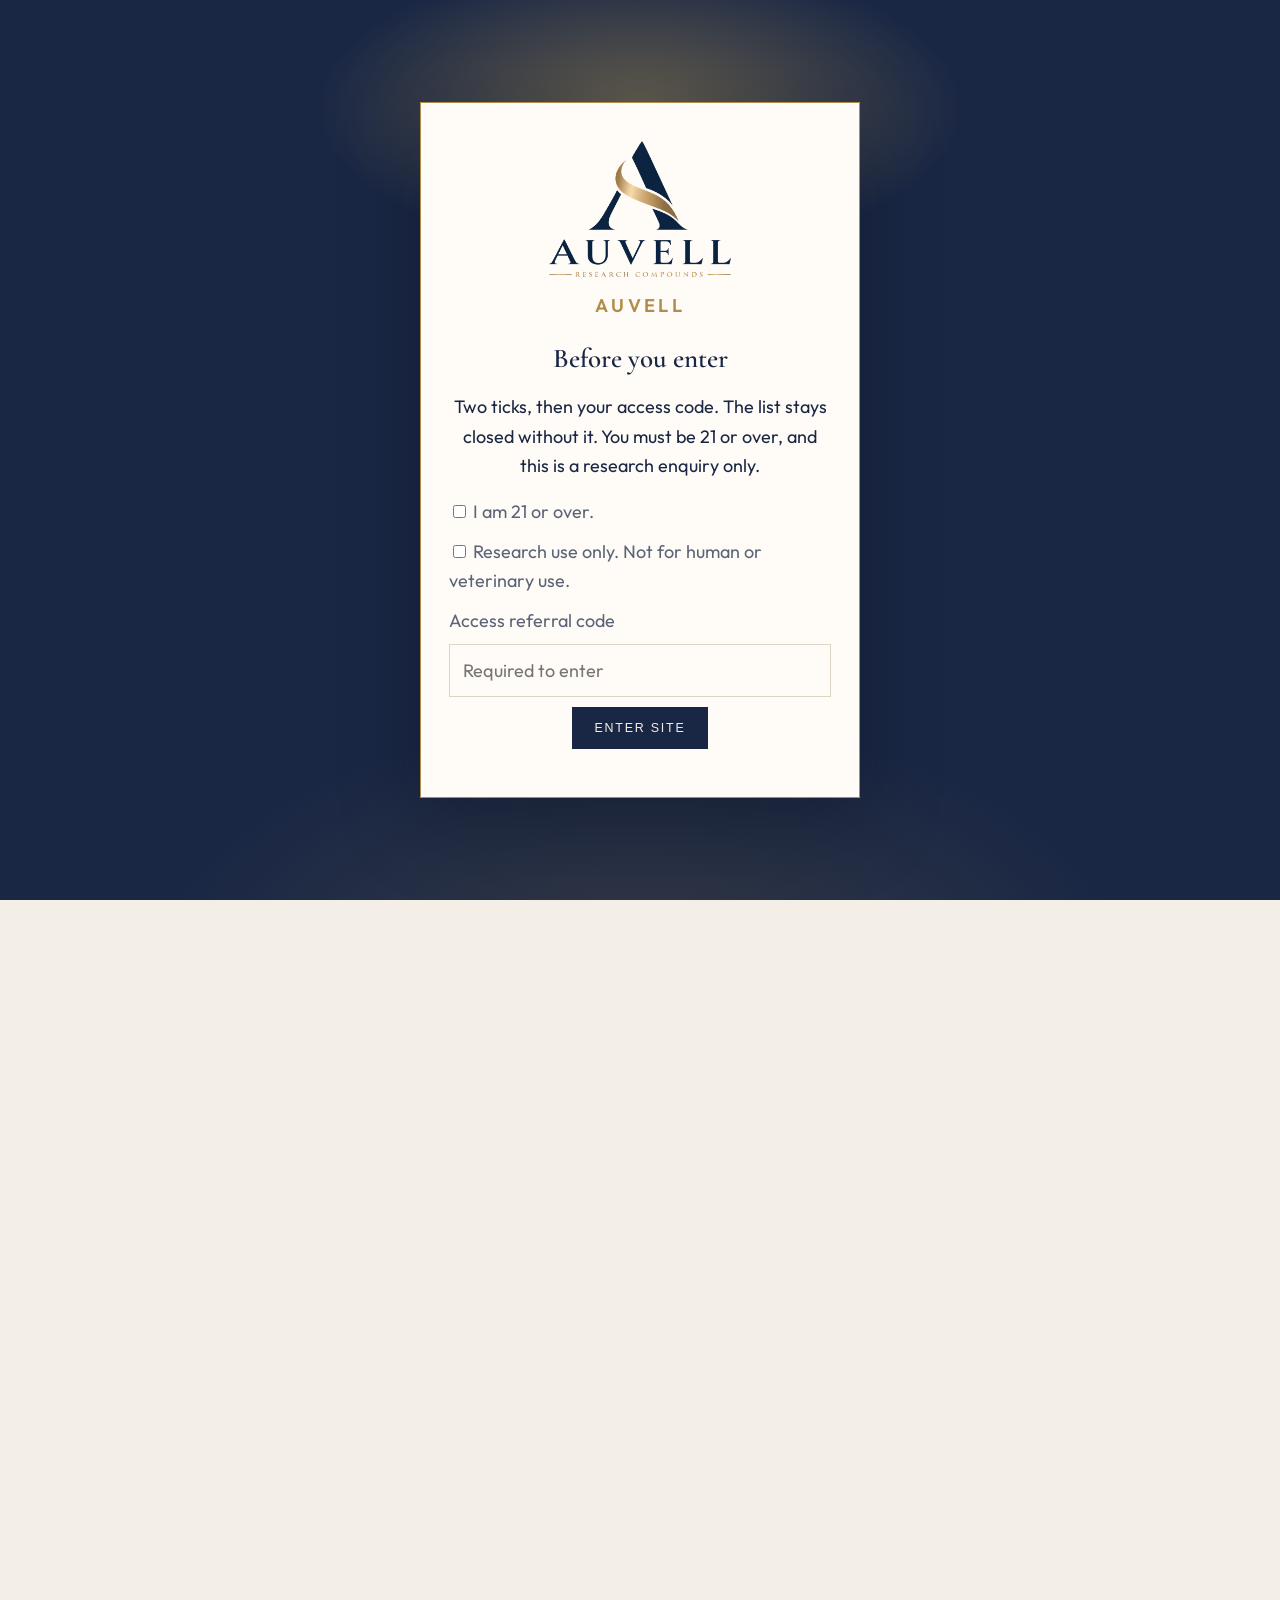
==== commit 9237a4e5: "Cache-bust the unclipped vial highlight" ====
--- a/index.html
+++ b/index.html
@@ -4,7 +4,7 @@
   <meta charset="UTF-8" />
   <meta name="viewport" content="width=device-width, initial-scale=1" />
   <title>Auvell</title>
-  <link rel="stylesheet" href="site.css?v=48" />
+  <link rel="stylesheet" href="site.css?v=49" />
   <link rel="stylesheet" href="glitch.css?v=19" />
   <script>
     window.AUVELL_CODES = ["JOSH", "TY", "BRAD", "WARDEN", "MAX", "SAUN", "MIKE"];
--- a/site.css
+++ b/site.css
@@ -107,7 +107,7 @@
 @media (max-width:860px) { .nav{display:none;} .menu{display:block;} .grid-3{grid-template-columns:1fr;} .flag{flex-direction:column; gap:8px;} }
 @media (max-width:640px) { .shelf-card{grid-template-columns:72px 1fr;} .vial-ph{width:58px;height:100px;background-size:24px 10px,36px 68px,18px 8px;} .counter .vial-ph::after{top:44px;width:34px;font-size:.5rem;} .counter .vial-label{top:38px;width:36px;font-size:.42rem;} .brand img{height:56px;} body.scrolled .brand img{height:40px;} .top{padding:12px 16px;} .counter{gap:10px;} html{scroll-padding-top:96px;} #keep,#list,#path,#who,#paper{scroll-margin-top:96px;} .modal{padding:16px;} .modal-scroll{padding:28px 18px 36px;} }
 
-.wheel { overflow:hidden; touch-action:pan-y; width:100vw; margin:36px calc(50% - 50vw) 8px; mask-image:linear-gradient(90deg, transparent, #000 6%, #000 94%, transparent); -webkit-mask-image:linear-gradient(90deg, transparent, #000 6%, #000 94%, transparent); }
+.wheel { overflow:hidden; touch-action:pan-y; width:100vw; margin:18px calc(50% - 50vw) 8px; padding:36px 0 16px; mask-image:linear-gradient(90deg, transparent, #000 6%, #000 94%, transparent); -webkit-mask-image:linear-gradient(90deg, transparent, #000 6%, #000 94%, transparent); }
 .wheel { touch-action:pan-y; cursor:grab; }
 .wheel-track { display:flex; width:max-content; will-change:transform; }
 .wheel-item { cursor:pointer; }
@@ -139,7 +139,7 @@
 
 .wheel-item { transition: transform .25s ease, filter .25s ease; }
 .wheel-item img { transition: transform .25s ease, filter .25s ease; }
-.wheel-item:hover, .wheel-item.lit { transform: translateY(-8px); }
+.wheel-item:hover, .wheel-item.lit { transform: translateY(-4px); }
 .wheel-item:hover img, .wheel-item.lit img { transform: scale(1.06); filter: drop-shadow(0 12px 16px rgba(26,39,68,.18)) drop-shadow(0 0 0 #b08d4a); outline: 2px solid #b08d4a; outline-offset: 6px; border-radius: 18px; }
 .wheel.swiping { cursor: grabbing; }
 .wheel.swiping .wheel-item { cursor: grabbing; }
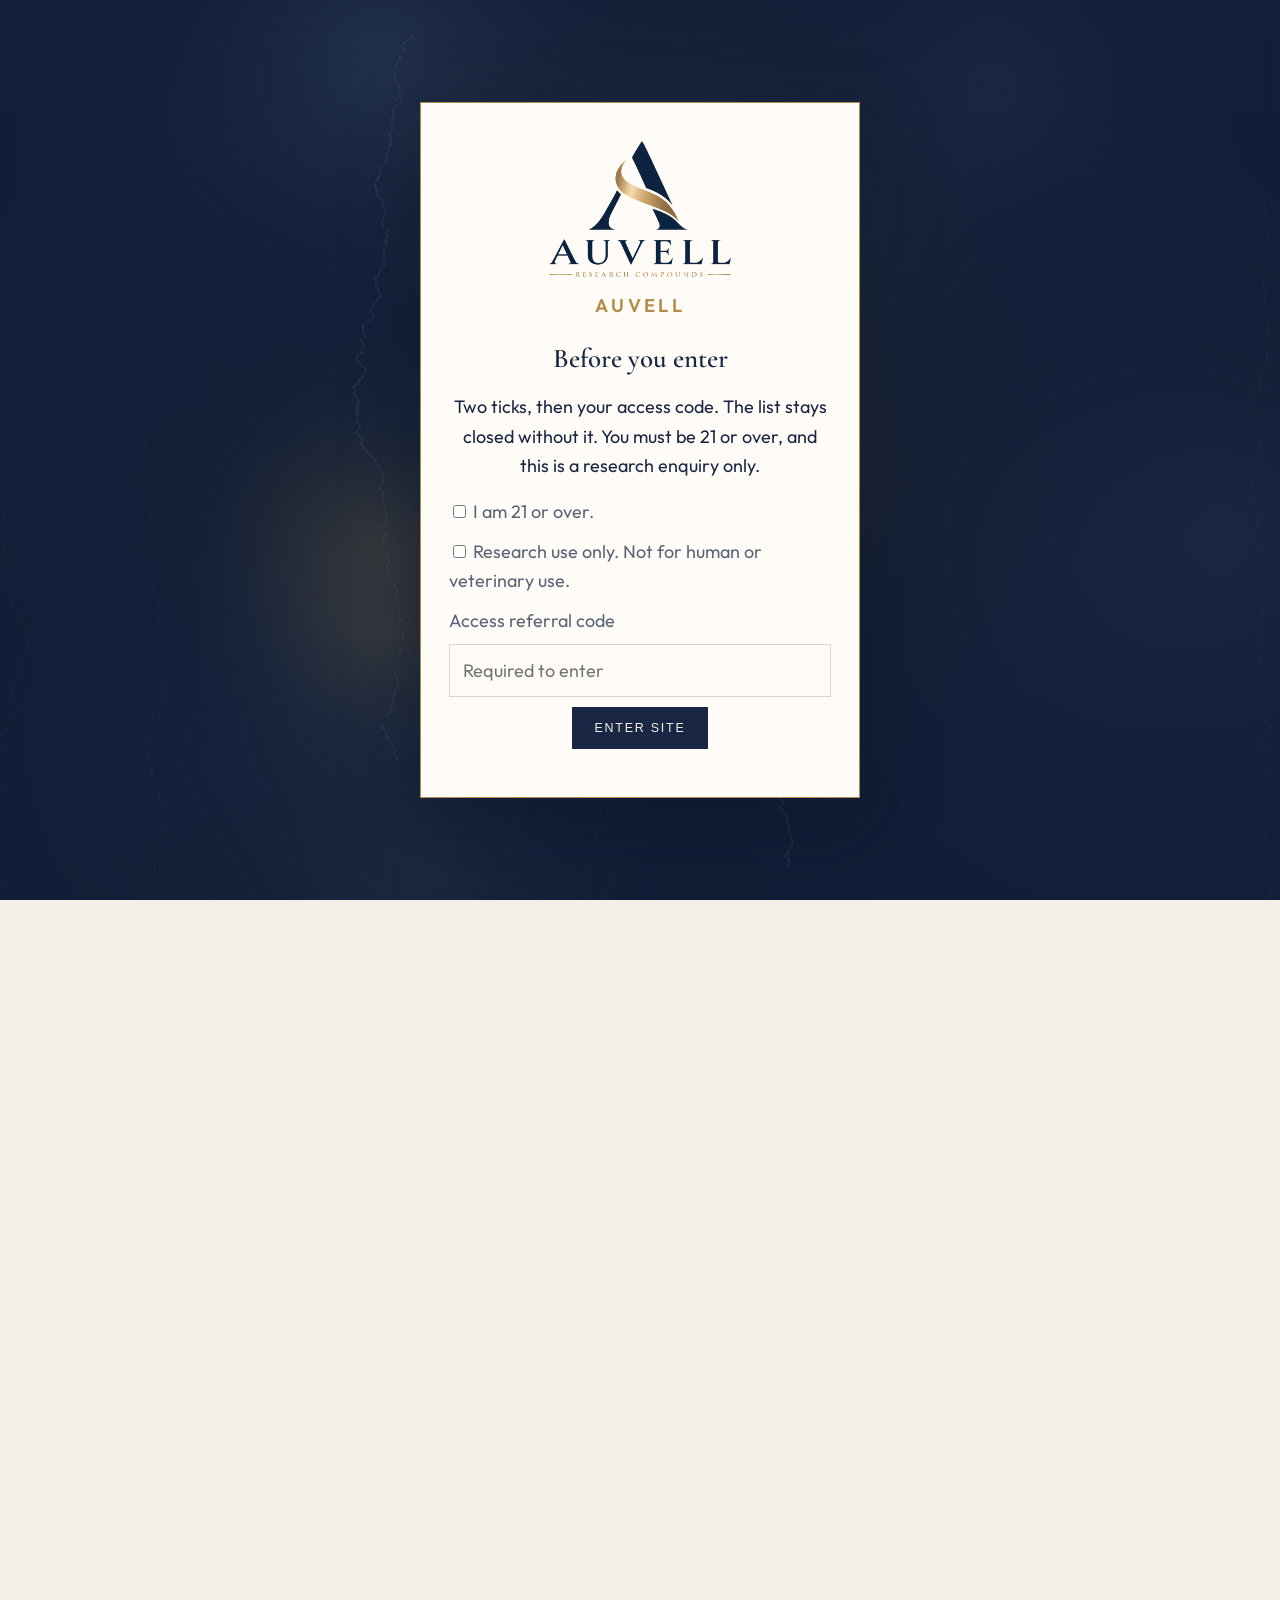
==== commit d9a83e36: "Cache-bust the blue marble gate" ====
--- a/index.html
+++ b/index.html
@@ -4,7 +4,7 @@
   <meta charset="UTF-8" />
   <meta name="viewport" content="width=device-width, initial-scale=1" />
   <title>Auvell</title>
-  <link rel="stylesheet" href="site.css?v=49" />
+  <link rel="stylesheet" href="site.css?v=50" />
   <link rel="stylesheet" href="glitch.css?v=19" />
   <script>
     window.AUVELL_CODES = ["JOSH", "TY", "BRAD", "WARDEN", "MAX", "SAUN", "MIKE"];
--- a/site.css
+++ b/site.css
@@ -46,7 +46,7 @@
 .btn.slim { padding:9px 12px; font-size:.7rem; }
 .note { background:var(--card); border:1px solid var(--line); padding:22px; margin-top:18px; }
 .foot { border-top:1px solid var(--line); padding:28px 0 40px; color:var(--mute); }
-.gate { position:fixed; inset:0; z-index:40; display:grid; place-items:center; overflow:hidden; background: radial-gradient(520px 240px at 50% 12%, rgba(212,175,90,.4), transparent 62%), radial-gradient(900px 500px at 50% 110%, rgba(176,141,74,.18), transparent 55%), #1a2744; transition: background 1.3s ease, opacity 1.15s ease .1s; }
+.gate { position:fixed; inset:0; z-index:40; display:grid; place-items:center; overflow:hidden; background: linear-gradient(180deg, rgba(16,28,52,.35), rgba(16,28,52,.45)), url('gate-marble.png') center / cover no-repeat, #1a2744; transition: background 1.3s ease, opacity 1.15s ease .1s; }
 .gate.hide { display:none !important; }
 .gate.wash { background: #f3eee4; opacity: 0; pointer-events: none; }
 .gate-logo { height:148px; width:auto; margin:0 auto 8px; object-fit:contain; }
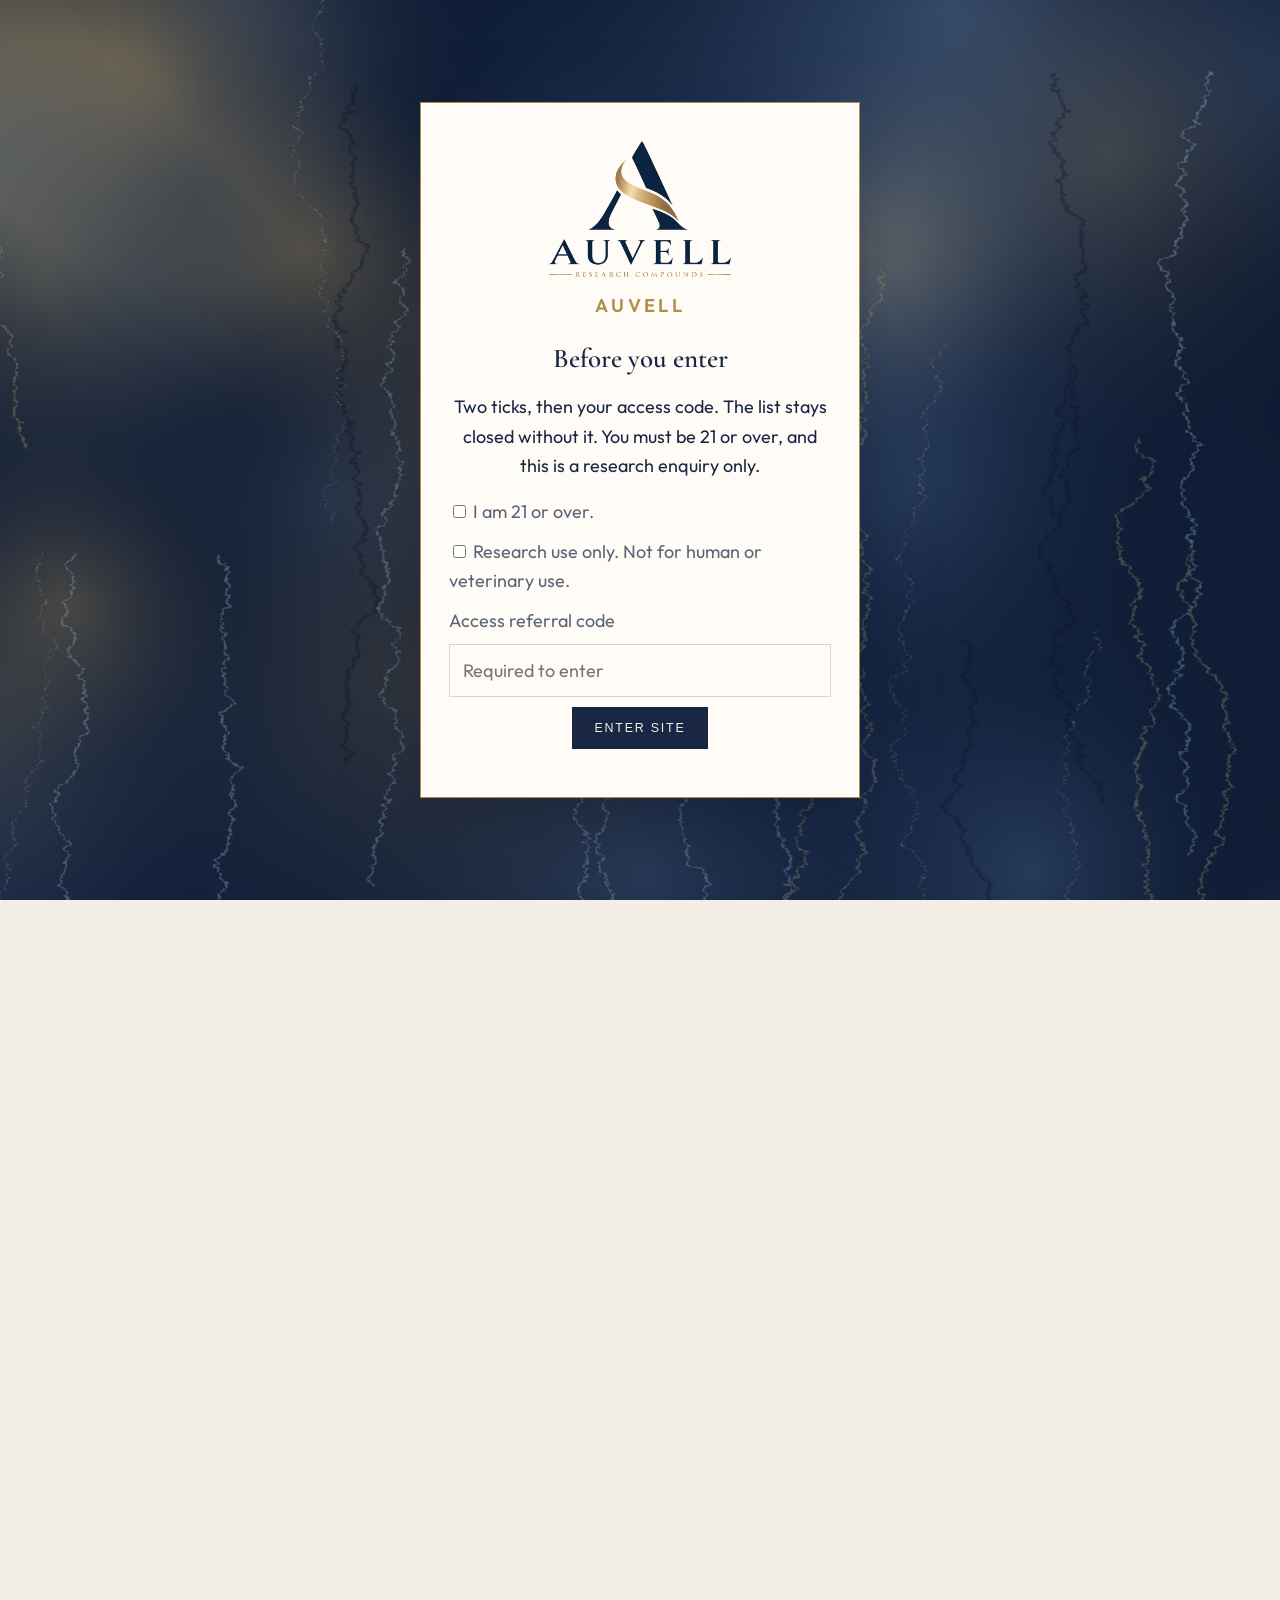
==== commit 457f3c62: "Cache-bust the stronger access marble" ====
--- a/index.html
+++ b/index.html
@@ -4,7 +4,7 @@
   <meta charset="UTF-8" />
   <meta name="viewport" content="width=device-width, initial-scale=1" />
   <title>Auvell</title>
-  <link rel="stylesheet" href="site.css?v=50" />
+  <link rel="stylesheet" href="site.css?v=51" />
   <link rel="stylesheet" href="glitch.css?v=19" />
   <script>
     window.AUVELL_CODES = ["JOSH", "TY", "BRAD", "WARDEN", "MAX", "SAUN", "MIKE"];
--- a/site.css
+++ b/site.css
@@ -46,7 +46,7 @@
 .btn.slim { padding:9px 12px; font-size:.7rem; }
 .note { background:var(--card); border:1px solid var(--line); padding:22px; margin-top:18px; }
 .foot { border-top:1px solid var(--line); padding:28px 0 40px; color:var(--mute); }
-.gate { position:fixed; inset:0; z-index:40; display:grid; place-items:center; overflow:hidden; background: linear-gradient(180deg, rgba(16,28,52,.35), rgba(16,28,52,.45)), url('gate-marble.png') center / cover no-repeat, #1a2744; transition: background 1.3s ease, opacity 1.15s ease .1s; }
+.gate { position:fixed; inset:0; z-index:40; display:grid; place-items:center; overflow:hidden; background: linear-gradient(180deg, rgba(16,28,52,.12), rgba(16,28,52,.22)), url('gate-marble.png?v=2') center / cover no-repeat, #1a2744; transition: background 1.3s ease, opacity 1.15s ease .1s; }
 .gate.hide { display:none !important; }
 .gate.wash { background: #f3eee4; opacity: 0; pointer-events: none; }
 .gate-logo { height:148px; width:auto; margin:0 auto 8px; object-fit:contain; }
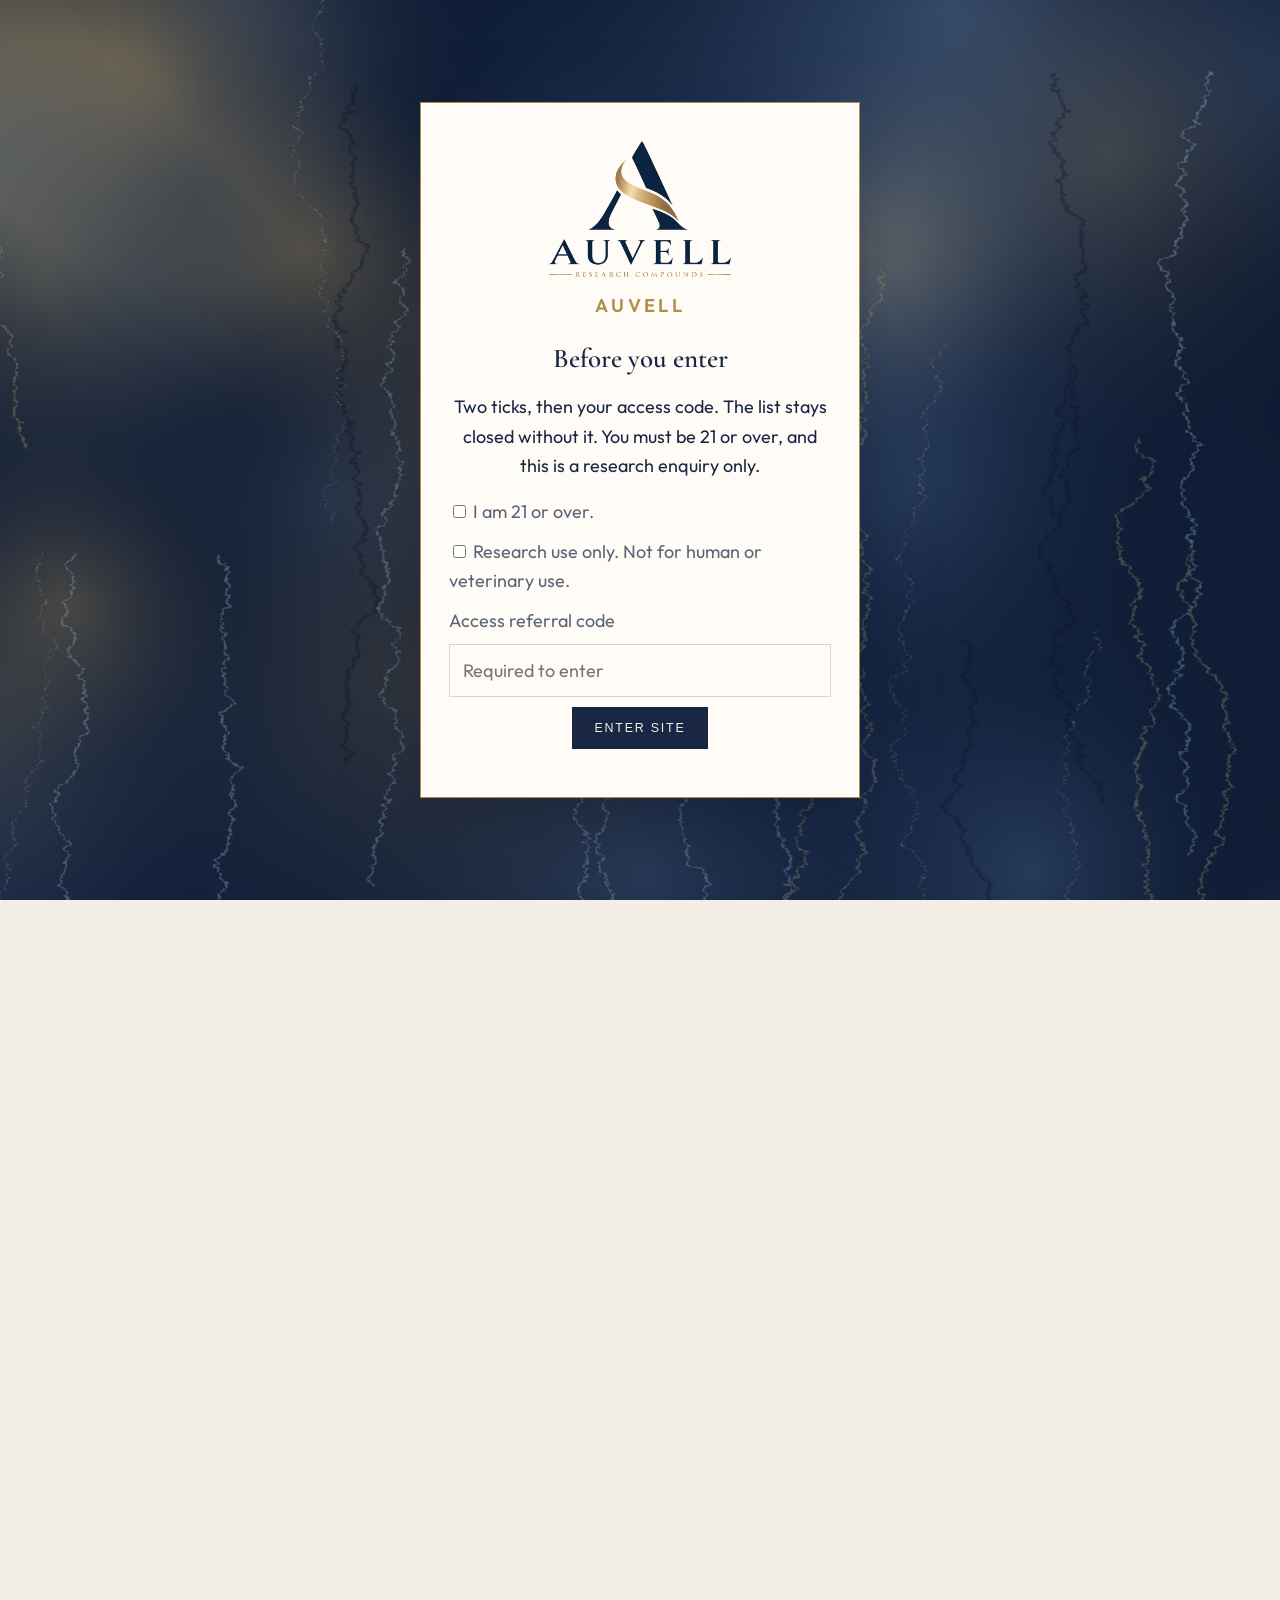
==== commit 66ac6567: "Add access codes Tay, Harry, and Ali" ====
--- a/index.html
+++ b/index.html
@@ -4,10 +4,10 @@
   <meta charset="UTF-8" />
   <meta name="viewport" content="width=device-width, initial-scale=1" />
   <title>Auvell</title>
-  <link rel="stylesheet" href="site.css?v=51" />
+  <link rel="stylesheet" href="site.css?v=54" />
   <link rel="stylesheet" href="glitch.css?v=19" />
   <script>
-    window.AUVELL_CODES = ["JOSH", "TY", "BRAD", "WARDEN", "MAX", "SAUN", "MIKE"];
+    window.AUVELL_CODES = ["JOSH", "TY", "BRAD", "WARDEN", "MAX", "SAUN", "MIKE", "TAY", "HARRY", "ALI"];
     function enterSite() {
       var age = document.getElementById("age");
       var ruo = document.getElementById("ruo");
@@ -128,15 +128,15 @@
       <h2>The current list.</h2>
       <p>Typical listed figures are context from the wider market. They are not an Auvell price and they are not a charge.</p>
       <div class="shelf" id="grid">
-        <article class="shelf-card" data-id="mt2"><div class="vial-ph"></div><div class="meta"><strong>Melanotan 2</strong><em>10 mg</em><p class="ref">Typical listed £49 · not an Auvell price</p><div class="card-actions"><button class="btn slim" type="button" onclick="openDetail('mt2')">Open</button><button class="btn slim solid" type="button" onclick="addOne('mt2','10 mg')">Add to note</button></div></div></article>
-        <article class="shelf-card" data-id="ghkcu"><div class="vial-ph"></div><div class="meta"><strong>GHK-Cu</strong><em>100 mg</em><p class="ref">Typical listed £55 · not an Auvell price</p><div class="card-actions"><button class="btn slim" type="button" onclick="openDetail('ghkcu')">Open</button><button class="btn slim solid" type="button" onclick="addOne('ghkcu','100 mg')">Add to note</button></div></div></article>
-        <article class="shelf-card" data-id="water"><div class="vial-ph water"></div><div class="meta"><strong>Bacteriostatic water</strong><em>10 mL · listed separately</em><p class="ref">Typical listed £12 · not an Auvell price</p><div class="card-actions"><button class="btn slim" type="button" onclick="openDetail('water')">Open</button><button class="btn slim solid" type="button" onclick="addOne('water','10 mL')">Add to note</button></div></div></article>
-        <article class="shelf-card" data-id="blend"><div class="vial-ph"></div><div class="meta"><strong>KPV / BPC-157 / TB-500</strong><em>30 mg total · 10 mg of each</em><p class="ref">Typical listed £65 · not an Auvell price</p><div class="card-actions"><button class="btn slim" type="button" onclick="openDetail('blend')">Open</button><button class="btn slim solid" type="button" onclick="addOne('blend','30 mg mixed vial')">Add to note</button></div></div></article>
-        <article class="shelf-card" data-id="reta"><div class="vial-ph"></div><div class="meta"><strong>Retatrutide</strong><em>30 mg</em><p class="ref">Typical listed £165 · not an Auvell price</p><div class="card-actions"><button class="btn slim" type="button" onclick="openDetail('reta')">Open</button><button class="btn slim solid" type="button" onclick="addOne('reta','30 mg')">Add to note</button></div></div></article>
-        <article class="shelf-card" data-id="hgh"><div class="vial-ph"></div><div class="meta"><strong>HGH</strong><em>36 IU</em><p class="ref">Typical listed £46.67 · not an Auvell price</p><div class="card-actions"><button class="btn slim" type="button" onclick="openDetail('hgh')">Open</button><button class="btn slim solid" type="button" onclick="addOne('hgh','36 IU')">Add to note</button></div></div></article>
-        <article class="shelf-card" data-id="motsc"><div class="vial-ph"></div><div class="meta"><strong>MOTS-c</strong><em>10 mg</em><p class="ref">Typical listed — ask · not an Auvell price</p><div class="card-actions"><button class="btn slim" type="button" onclick="openDetail('motsc')">Open</button><button class="btn slim solid" type="button" onclick="addOne('motsc','10 mg')">Add to note</button></div></div></article>
-        <article class="shelf-card" data-id="selank"><div class="vial-ph"></div><div class="meta"><strong>Selank & Semax</strong><em>10 mg / 10 mg</em><p class="ref">Typical listed — ask · not an Auvell price</p><div class="card-actions"><button class="btn slim" type="button" onclick="openDetail('selank')">Open</button><button class="btn slim solid" type="button" onclick="addOne('selank','10 mg / 10 mg')">Add to note</button></div></div></article>
-        <article class="shelf-card" data-id="nad"><div class="vial-ph"></div><div class="meta"><strong>NAD+</strong><em>500 mg</em><p class="ref">Typical listed — ask · not an Auvell price</p><div class="card-actions"><button class="btn slim" type="button" onclick="openDetail('nad')">Open</button><button class="btn slim solid" type="button" onclick="addOne('nad','500 mg')">Add to note</button></div></div></article>
+        <article class="shelf-card" data-id="mt2"><div class="vial-ph"><span class="vial-label">MT2</span></div><div class="meta"><strong>Melanotan 2</strong><em>10 mg</em><p class="ref">Typical listed £35 · not an Auvell price</p><div class="card-actions"><button class="btn slim" type="button" onclick="openDetail('mt2')">Open</button><button class="btn slim solid" type="button" onclick="addOne('mt2','10 mg')">Add to note</button></div></div></article>
+        <article class="shelf-card" data-id="ghkcu"><div class="vial-ph"><span class="vial-label">GHK-Cu</span></div><div class="meta"><strong>GHK-Cu</strong><em>100 mg</em><p class="ref">Typical listed £40 · not an Auvell price</p><div class="card-actions"><button class="btn slim" type="button" onclick="openDetail('ghkcu')">Open</button><button class="btn slim solid" type="button" onclick="addOne('ghkcu','100 mg')">Add to note</button></div></div></article>
+        <article class="shelf-card" data-id="water"><div class="vial-ph water"><span class="vial-label">Water</span></div><div class="meta"><strong>Bacteriostatic water</strong><em>10 mL · listed separately</em><p class="ref">Typical listed £5 · not an Auvell price</p><div class="card-actions"><button class="btn slim" type="button" onclick="openDetail('water')">Open</button><button class="btn slim solid" type="button" onclick="addOne('water','10 mL')">Add to note</button></div></div></article>
+        <article class="shelf-card" data-id="blend"><div class="vial-ph"><span class="vial-label">KPV<br>BPC<br>TB</span></div><div class="meta"><strong>KPV / BPC-157 / TB-500</strong><em>30 mg total · 10 mg of each</em><p class="ref">Typical listed £70 · not an Auvell price</p><div class="card-actions"><button class="btn slim" type="button" onclick="openDetail('blend')">Open</button><button class="btn slim solid" type="button" onclick="addOne('blend','30 mg mixed vial')">Add to note</button></div></div></article>
+        <article class="shelf-card" data-id="reta"><div class="vial-ph"><span class="vial-label">RT30</span></div><div class="meta"><strong>Retatrutide</strong><em>30 mg</em><p class="ref">Typical listed £140 · not an Auvell price</p><div class="card-actions"><button class="btn slim" type="button" onclick="openDetail('reta')">Open</button><button class="btn slim solid" type="button" onclick="addOne('reta','30 mg')">Add to note</button></div></div></article>
+        <article class="shelf-card" data-id="hgh"><div class="vial-ph"><span class="vial-label">HGH</span></div><div class="meta"><strong>HGH</strong><em>36 IU</em><p class="ref">Typical listed £47, or 108 IU at £140 · not an Auvell price</p><div class="card-actions"><button class="btn slim" type="button" onclick="openDetail('hgh')">Open</button><button class="btn slim solid" type="button" onclick="addOne('hgh','36 IU')">Add to note</button></div></div></article>
+        <article class="shelf-card" data-id="motsc"><div class="vial-ph"><span class="vial-label">MOTS-c</span></div><div class="meta"><strong>MOTS-c</strong><em>10 mg</em><p class="ref">Typical listed £30 · not an Auvell price</p><div class="card-actions"><button class="btn slim" type="button" onclick="openDetail('motsc')">Open</button><button class="btn slim solid" type="button" onclick="addOne('motsc','10 mg')">Add to note</button></div></div></article>
+        <article class="shelf-card" data-id="selank"><div class="vial-ph"><span class="vial-label">Selank<br>Semax</span></div><div class="meta"><strong>Selank & Semax</strong><em>10 mg / 10 mg</em><p class="ref">Typical listed £50 · not an Auvell price</p><div class="card-actions"><button class="btn slim" type="button" onclick="openDetail('selank')">Open</button><button class="btn slim solid" type="button" onclick="addOne('selank','10 mg / 10 mg')">Add to note</button></div></div></article>
+        <article class="shelf-card" data-id="nad"><div class="vial-ph"><span class="vial-label">NAD+</span></div><div class="meta"><strong>NAD+</strong><em>500 mg</em><p class="ref">Typical listed £50 · not an Auvell price</p><div class="card-actions"><button class="btn slim" type="button" onclick="openDetail('nad')">Open</button><button class="btn slim solid" type="button" onclick="addOne('nad','500 mg')">Add to note</button></div></div></article>
 
       </div>
     </section>
@@ -207,6 +207,6 @@
 })();
 </script>
 
-  <script src="app.js?v=42"></script>
+  <script src="app.js?v=53"></script>
 </body>
 </html>
--- a/site.css
+++ b/site.css
@@ -113,8 +113,8 @@
 .wheel-item { cursor:pointer; }
 .wheel-set { display:flex; gap:36px; padding-right:36px; }
 .wheel-item { margin:0; width:196px; flex:0 0 196px; text-align:center; }
-.wheel-item img { width:150px; height:186px; object-fit:contain; margin:0 auto; }
-.wheel-item figcaption { margin-top:10px; color:var(--navy); font-size:.95rem; font-weight:600; letter-spacing:.06em; text-transform:uppercase; }
+.wheel-item img { width:176px; height:214px; object-fit:contain; margin:0 auto; }
+.wheel-item figcaption { margin-top:12px; color:var(--navy); font-size:1.28rem; font-weight:700; letter-spacing:.04em; text-transform:uppercase; }
 @keyframes wheel { from { transform:translateX(0); } to { transform:translateX(-50%); } }
 @media (prefers-reduced-motion:reduce) { .wheel-track { animation:wheel 80s linear infinite; } }
 
@@ -145,3 +145,6 @@
 .wheel.swiping .wheel-item { cursor: grabbing; }
 
 .top { background:rgba(243,238,228,.94); }
+
+.vial-label { position:absolute; left:50%; top:52px; transform:translateX(-50%); width:50px; text-align:center; color:#fff; font-size:.68rem; font-weight:700; letter-spacing:.02em; line-height:1.15; pointer-events:none; }
+.vial-ph.water .vial-label { color:#1a2744; }
